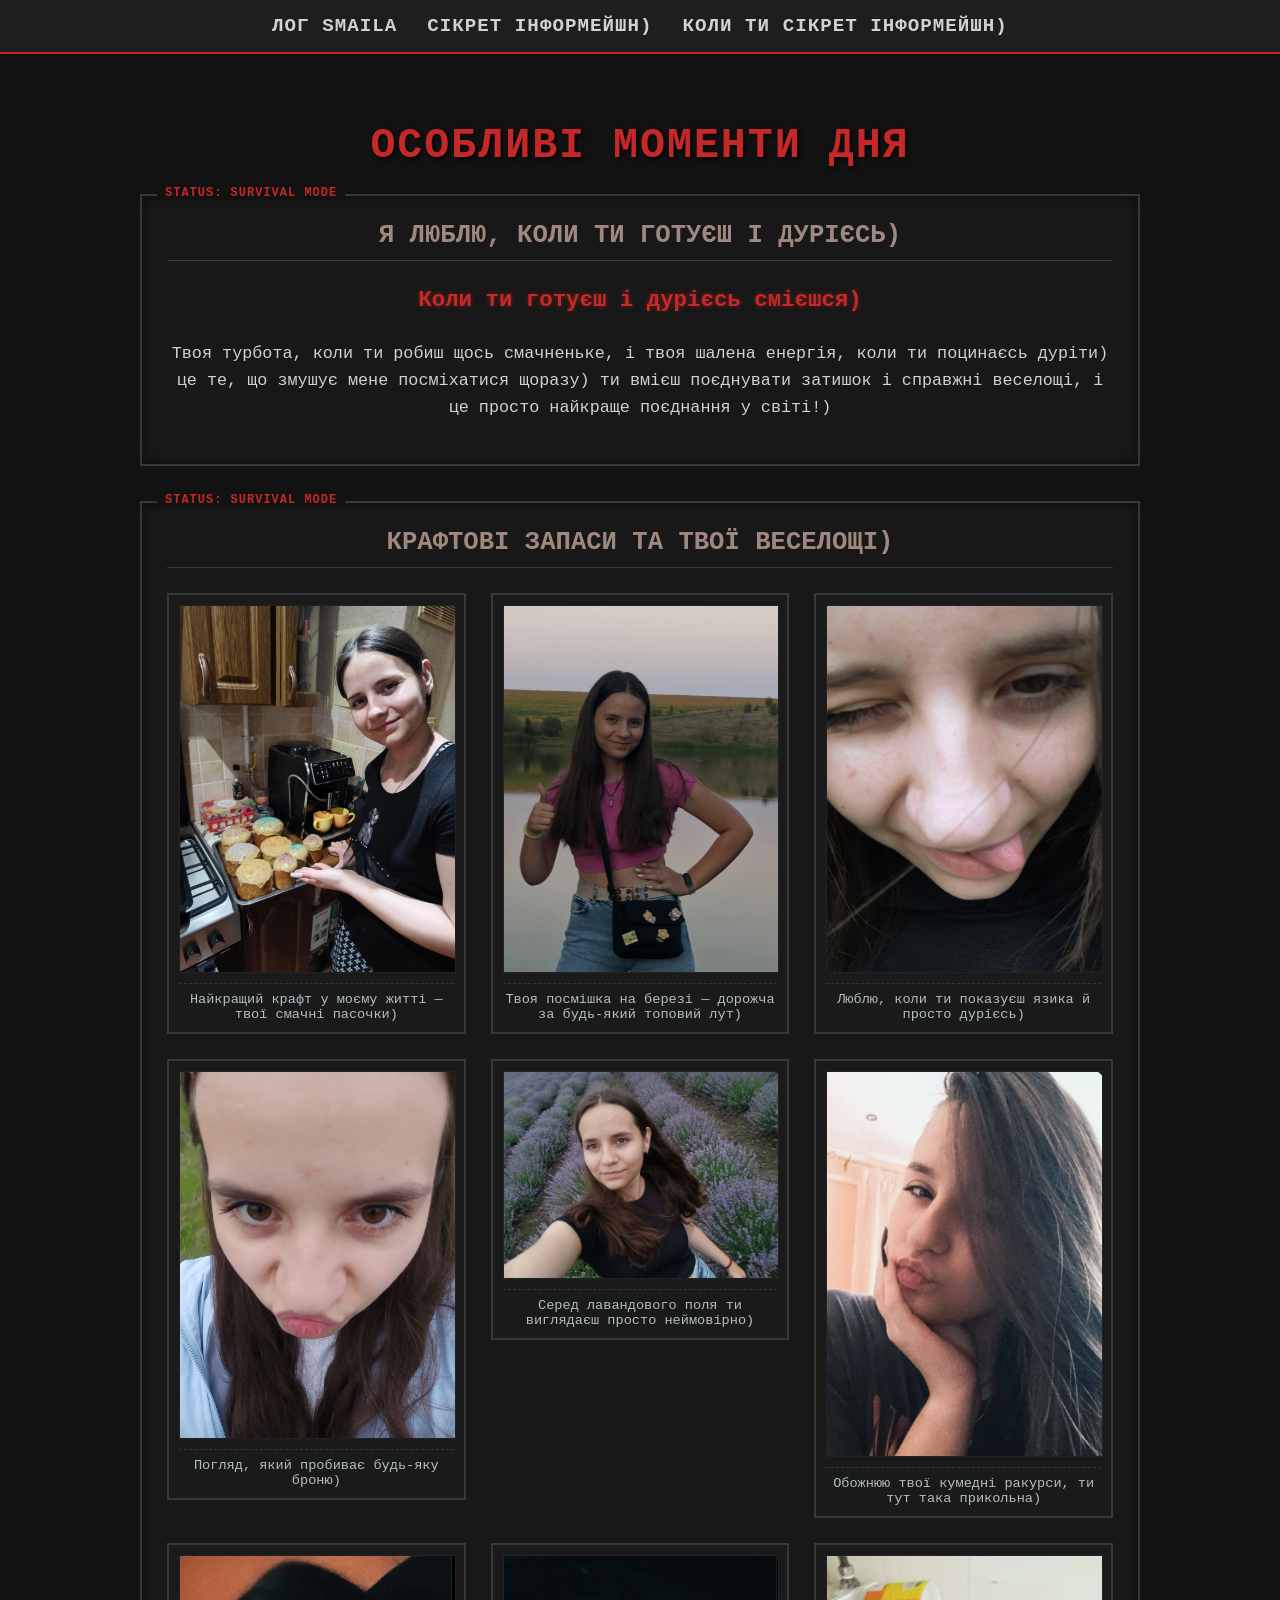
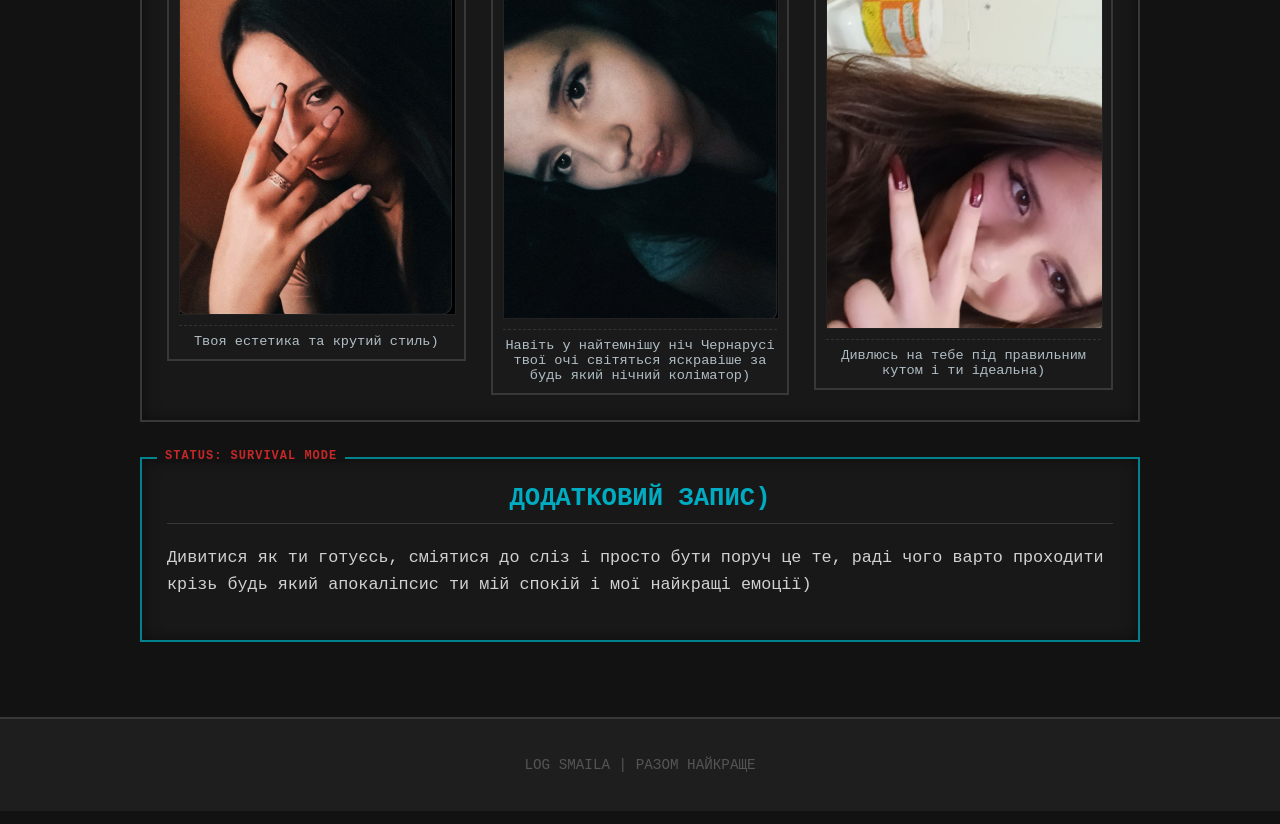
==== cooking.html @ ab89eab9 "Add files via upload" ====
<!DOCTYPE html>
<html lang="uk">
<head>
    <meta charset="UTF-8">
    <meta name="viewport" content="width=device-width, initial-scale=1.0">
    <title>DayZ: Cooking & Having Fun</title>
    <link rel="stylesheet" href="style.css">
</head>
<body>

<nav>
    <ul>
        <li><a href="index.html">Лог Smaila</a></li>
        <li><a href="for-you.html">Сікрет інформейшн)</a></li>
        <li><a href="cooking.html">Коли ти сікрет інформейшн)</a></li>
    </ul>
</nav>

<div class="container">
    <h1>Особливі моменти дня</h1>

    <div class="panel">
        <h2>Я ЛЮБЛЮ, КОЛИ ТИ ГОТУЄШ І ДУРІЄСЬ)</h2>
        <p style="font-size: 1.4em; text-align: center; color: var(--accent-color); font-weight: bold; text-shadow: 0 0 5px rgba(198,40,40,0.5);">Коли ти готуєш і дурієсь смієшся)</p>
        <p style="text-align: center;">Твоя турбота, коли ти робиш щось смачненьке, і твоя шалена енергія, коли ти поцинаєсь дуріти) це те, що змушує мене посміхатися щоразу) ти вмієш поєднувати затишок і справжні веселощі, і це просто найкраще поєднання у світі!)</p>
    </div>

    <div class="panel">
        <h2>Крафтові запаси та твої веселощі)</h2>
        <div class="gallery">
            <div class="gallery-frame">
                <img src="image_10.png" alt="Фото 10">
                <div class="gallery-caption">Найкращий крафт у моєму житті — твої смачні пасочки)</div>
            </div>
            <div class="gallery-frame">
                <img src="image_15.png" alt="Фото 11">
                <div class="gallery-caption">Твоя посмішка на березі — дорожча за будь-який топовий лут)</div>
            </div>
            <div class="gallery-frame">
                <img src="image_12.png" alt="Фото 12">
                <div class="gallery-caption">Люблю, коли ти показуєш язика й просто дурієсь)</div>
            </div>
            <div class="gallery-frame">
                <img src="image_14.png" alt="Фото 13">
                <div class="gallery-caption">Погляд, який пробиває будь-яку броню)</div>
            </div>
            <div class="gallery-frame">
                <img src="image_13.png" alt="Фото 14">
                <div class="gallery-caption">Серед лавандового поля ти виглядаєш просто неймовірно)</div>
            </div>
            <div class="gallery-frame">
                <img src="image_18.png" alt="Фото 11">
                <div class="gallery-caption">Обожнюю твої кумедні ракурси, ти тут така прикольна)</div>
            </div>
            <div class="gallery-frame">
                <img src="image_16.png" alt="Фото 16">
                <div class="gallery-caption">Твоя естетика та крутий стиль)</div>
            </div>
            <div class="gallery-frame">
                <img src="image_17.png" alt="Фото 16">
                <div class="gallery-caption">Навіть у найтемнішу ніч Чернарусі твої очі світяться яскравіше за будь який нічний коліматор)</div>
            </div>
            <div class="gallery-frame">
                <img src="image_19.png" alt="Фото 16">
                <div class="gallery-caption">Дивлюсь на тебе під правильним кутом і ти ідеальна)</div>
            </div>
        </div>
    </div>

    <div class="panel" style="border-color: #00838f;">
        <h2 style="color: #00acc1;">ДОДАТКОВИЙ ЗАПИС)</h2>
        <p>Дивитися як ти готуєсь, сміятися до сліз і просто бути поруч це те, раді чого варто проходити крізь будь який апокаліпсис ти мій спокій і мої найкращі емоції)</p>
    </div>

</div>

<footer>
    <p>LOG SMAILA | РАЗОМ НАЙКРАЩЕ</p>
</footer>

</body>
</html>
---- style.css ----
@import url('https://fonts.googleapis.com/css2?family=Special+Elite&display=swap');

:root {
    --bg-color: #121212;
    --main-text-color: #d1d1d1;
    --accent-color: #c62828;
    --secondary-bg-color: #1e1e1e;
    --border-color: #383838;
    --dayz-inv-bg: #1a1a1a;
    --survival-font: 'Special+Elite', monospace;
}

body {
    background-color: var(--bg-color);
    color: var(--main-text-color);
    font-family: var(--survival-font);
    margin: 0;
    padding: 0;
    display: flex;
    flex-direction: column;
    min-height: 100vh;
    background-image: url('[data-uri]');
}

nav {
    background-color: var(--secondary-bg-color);
    border-bottom: 2px solid var(--accent-color);
    padding: 15px 0;
    text-align: center;
    position: sticky;
    top: 0;
    z-index: 1000;
}

nav ul {
    list-style: none;
    margin: 0;
    padding: 0;
    display: flex;
    justify-content: center;
    gap: 30px;
}

nav ul li a {
    text-decoration: none;
    color: var(--main-text-color);
    font-size: 1.2em;
    font-weight: bold;
    text-transform: uppercase;
    letter-spacing: 1px;
}

nav ul li a:hover {
    color: var(--accent-color);
    text-shadow: 0 0 5px var(--accent-color);
}

.container {
    max-width: 1000px;
    margin: 40px auto;
    padding: 0 20px;
    flex: 1;
}

.panel {
    background-color: rgba(25, 25, 25, 0.95);
    border: 2px solid var(--border-color);
    padding: 25px;
    margin-bottom: 35px;
    position: relative;
    box-shadow: inset 0 0 15px rgba(0,0,0,0.5);
}

.panel::before {
    content: "STATUS: SURVIVAL MODE";
    position: absolute;
    top: -10px;
    left: 15px;
    background-color: var(--bg-color);
    color: var(--accent-color);
    padding: 0 8px;
    font-size: 0.75em;
    font-weight: bold;
    letter-spacing: 1px;
}

h1 {
    color: var(--accent-color);
    text-align: center;
    text-transform: uppercase;
    letter-spacing: 2px;
    font-size: 2.6em;
    margin-bottom: 25px;
    text-shadow: 2px 2px 4px rgba(0,0,0,0.8);
}

h2 {
    color: #a1887f;
    text-align: center;
    text-transform: uppercase;
    font-size: 1.6em;
    margin-top: 0;
    border-bottom: 1px solid var(--border-color);
    padding-bottom: 10px;
}

p {
    line-height: 1.6;
    font-size: 1.05em;
}

/* СІТКА ГАЛЕРЕЇ */
.gallery {
    display: grid;
    grid-template-columns: repeat(auto-fit, minmax(280px, 1fr));
    gap: 25px;
    margin-top: 25px;
    /* align-items: start дозволяє кожній картці мати свою висоту під фотку */
    align-items: start; 
}

/* Контейнер рамки */
.gallery-frame {
    border: 2px solid var(--border-color);
    background-color: var(--dayz-inv-bg);
    padding: 10px;
    display: flex;
    flex-direction: column;
    transition: transform 0.2s ease, border-color 0.2s ease;
    box-sizing: border-box;
}

.gallery-frame:hover {
    transform: scale(1.02);
    border-color: var(--accent-color);
    box-shadow: 0 0 15px rgba(198, 40, 40, 0.3);
}

/* Фото займає всю ширину блока, а висота підлаштовується автоматично */
.gallery-frame img {
    width: 100%;
    height: auto;
    display: block;
    border: 1px solid #222;
}

.gallery-caption {
    margin-top: 10px;
    color: #b0bec5;
    font-size: 0.85em;
    text-align: center;
    width: 100%;
    padding-top: 8px;
    border-top: 1px dashed #333;
    box-sizing: border-box;
}

footer {
    text-align: center;
    padding: 20px 0;
    background-color: var(--secondary-bg-color);
    border-top: 2px solid var(--border-color);
    font-size: 0.85em;
    color: #555;
}
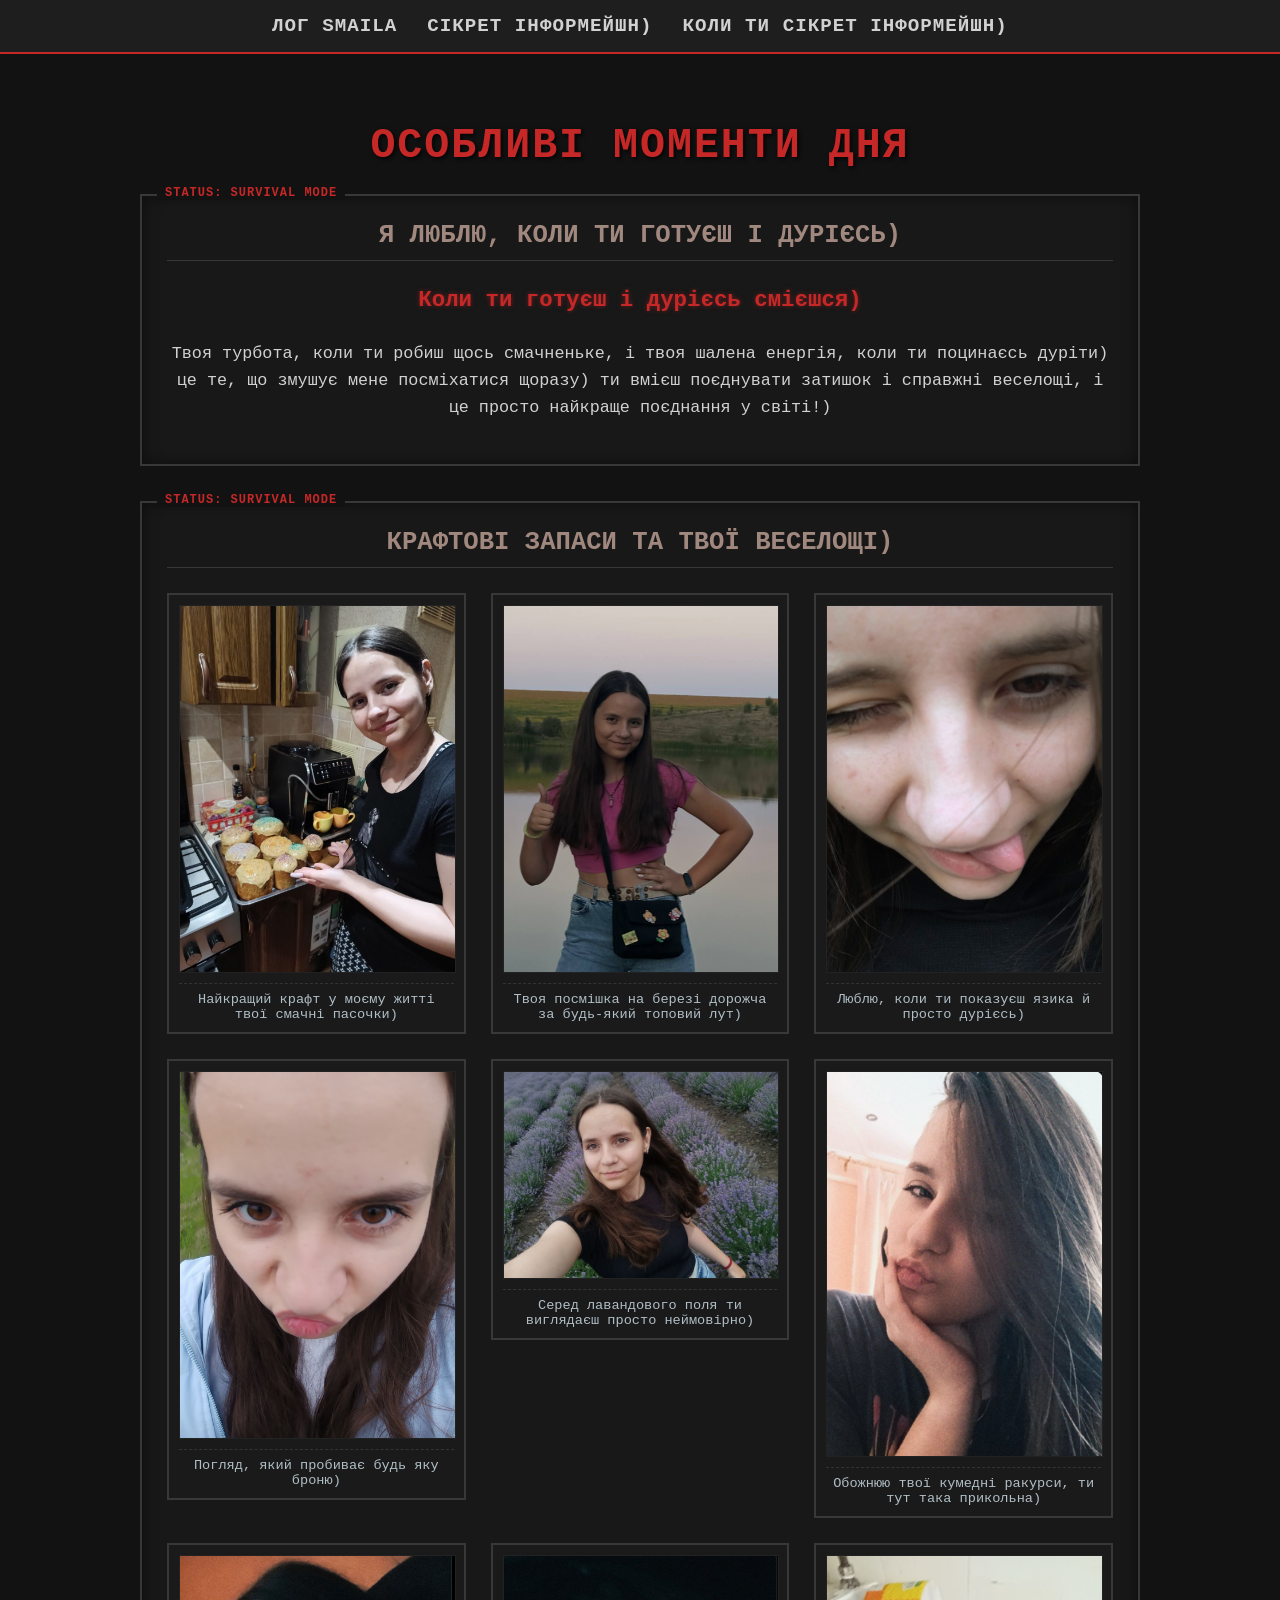
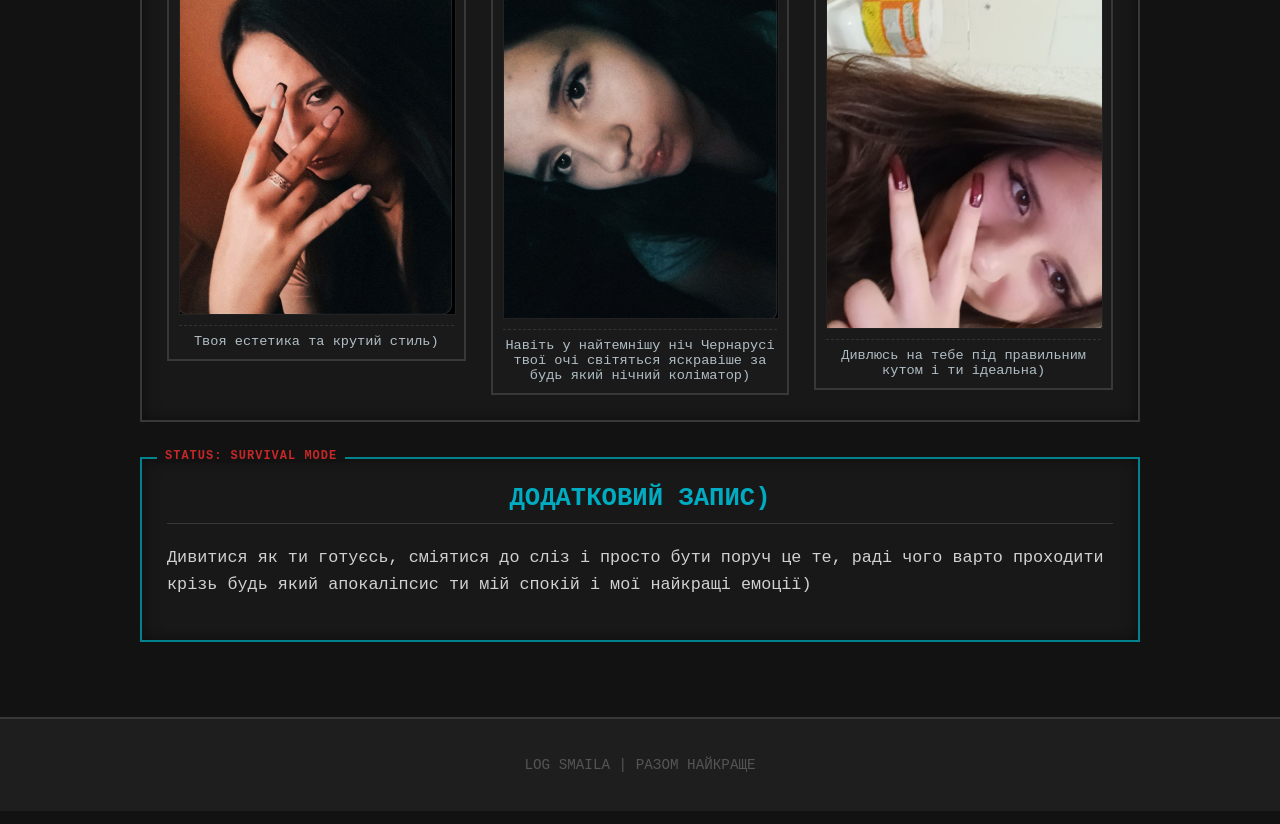
==== commit 091d59f3: "Update cooking.html" ====
--- a/cooking.html
+++ b/cooking.html
@@ -30,11 +30,11 @@
         <div class="gallery">
             <div class="gallery-frame">
                 <img src="image_10.png" alt="Фото 10">
-                <div class="gallery-caption">Найкращий крафт у моєму житті — твої смачні пасочки)</div>
+                <div class="gallery-caption">Найкращий крафт у моєму житті твої смачні пасочки)</div>
             </div>
             <div class="gallery-frame">
                 <img src="image_15.png" alt="Фото 11">
-                <div class="gallery-caption">Твоя посмішка на березі — дорожча за будь-який топовий лут)</div>
+                <div class="gallery-caption">Твоя посмішка на березі дорожча за будь-який топовий лут)</div>
             </div>
             <div class="gallery-frame">
                 <img src="image_12.png" alt="Фото 12">
@@ -42,7 +42,7 @@
             </div>
             <div class="gallery-frame">
                 <img src="image_14.png" alt="Фото 13">
-                <div class="gallery-caption">Погляд, який пробиває будь-яку броню)</div>
+                <div class="gallery-caption">Погляд, який пробиває будь яку броню)</div>
             </div>
             <div class="gallery-frame">
                 <img src="image_13.png" alt="Фото 14">
@@ -79,4 +79,4 @@
 </footer>
 
 </body>
-</html>+</html>
